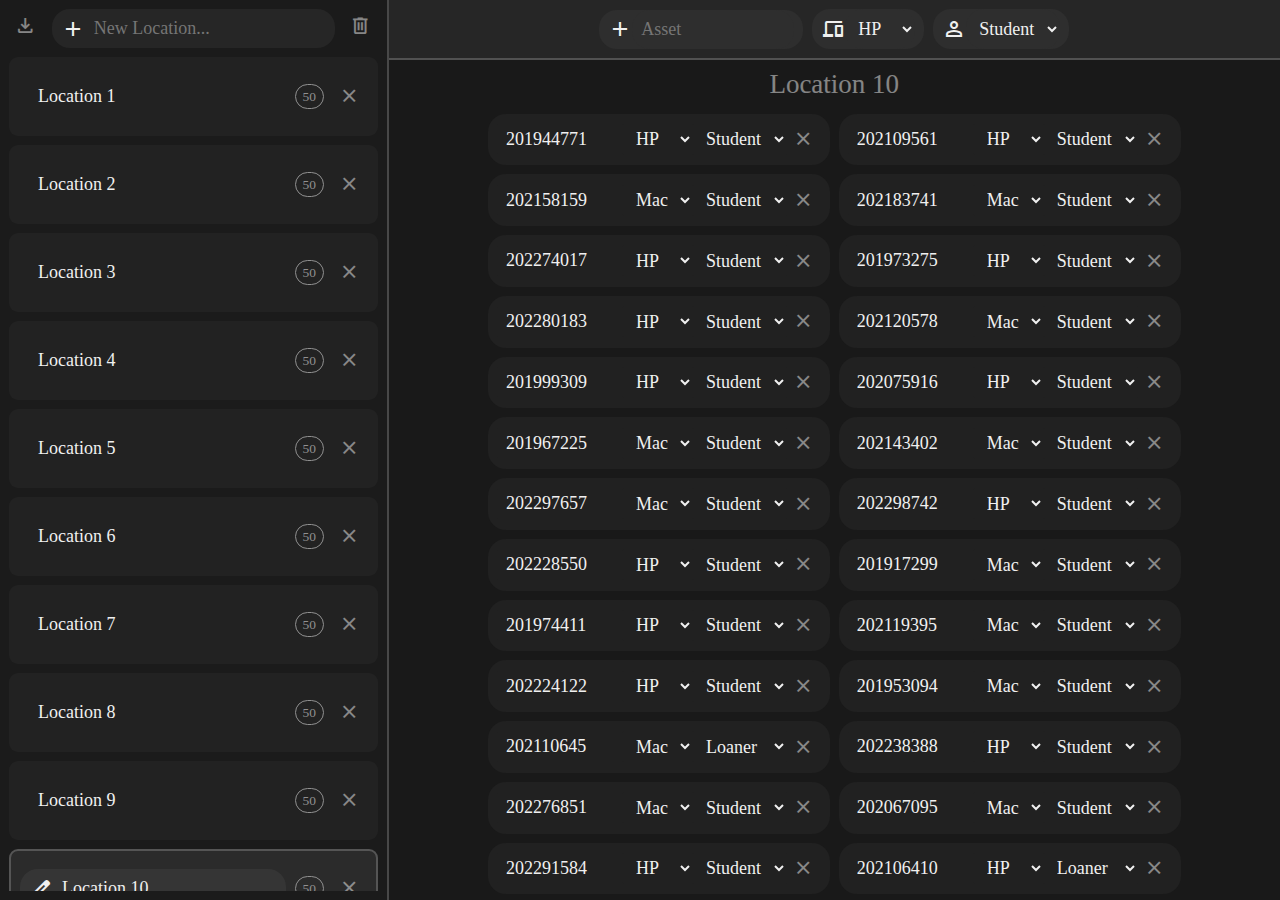
==== docs/index.html @ bd419b02 "Restructure repo" ====
<!DOCTYPE html>
<html lang="en">
<head>
	<meta charset="UTF-8">
	<meta http-equiv="X-UA-Compatible" content="IE=edge">
	<meta name="viewport" content="width=device-width, initial-scale=1.0">
	<title>inventory</title>
	<link rel="stylesheet" href="https://fonts.googleapis.com/css2?family=Material+Symbols+Outlined:opsz,wght,FILL,GRAD@48,400,0,0" />
	<link rel="stylesheet" href="css/style.css">
</head>
<body>
<div class="fill flex-box horizontal">

	<!-- LOCATION NAVIGATION -->
	<div class="flex-box vertical gap pad" id="nav">

		<!-- new location -->
		<div class="flex-box horizontal gap">
			<button class="icon material-symbols-outlined" data-action="app-export" title="Export data">file_download</button>
			<div class="flex-box horizontal icon-input">
				<span class="material-symbols-outlined">add</span>
				<input class="flex" id="new-location" data-action="location-new" placeholder="New Location...">
			</div>
			<button class="icon material-symbols-outlined" data-action="app-clear" title="Clear all data">delete</button>
		</div>

		<!-- location list -->
		<div class="scroll flex-box vertical gap" id="location-list"></div>
	</div>

	<div class="flex flex-box vertical gap">

		<!-- HEADER -->
		<div class="flex-box horizontal center gap pad" id="header">
			<!-- device asset -->
			<div class="flex-box horizontal icon-input">
				<span class="material-symbols-outlined">add</span>
				<input data-action="device-new" placeholder="Asset" id="new-device-asset">
			</div>
	
			<!-- device model -->
			<div class="flex-box horizontal icon-input">
				<span class="material-symbols-outlined">devices</span>
				<select id="new-device-model">
					<option value="HP">HP</option>
					<option value="Mac">Mac</option>
				</select>
			</div>
	
			<!-- device type -->
			<div class="flex-box horizontal icon-input">
				<span class="material-symbols-outlined">person</span>
				<select id="new-device-type">
					<option value="Student">Student</option>
					<option value="Loaner">Loaner</option>
					<option value="Faculty">Faculty</option>
				</select>
			</div>
	
			<input class="flex" id="sheet-name">
		</div>

		<!-- DEVICES -->
		<div class="flex flex-box vertical no-scroll gap" id="body">
			<div id="location-header"></div>
			<div class="scroll flex-box" id="device-list"></div>
		</div>
	</div>

</div>
</body>
<script src="js/utility.js"></script>

<script src="js/device/device-dom.js"></script>
<script src="js/device/device.js"></script>

<script src="js/location/location-dom.js"></script>
<script src="js/location/location.js"></script>

<script src="js/app/app.js"></script>
<script src="js/app/export.js"></script>
<script src="js/app/handle-events.js"></script>

<script src="js/main.js"></script>
</html>
---- docs/css/style.css ----
::-webkit-scrollbar {
	width: 4px;
}

/* Track */
::-webkit-scrollbar-track {
	background: transparent;
}
 
/* Handle */
::-webkit-scrollbar-thumb {
	background: #888;
	border-radius: 2px;
}

body {
	margin: 0;
	overflow: hidden;
	background-color: #191919;
}

* {
	font-family: 'Lucida Sans';
	font-size: 18px;
	color: #f0f0f0;
}

input, button, select {
	background-color: #303030;
	border-radius: 1em;
	border: none;
	padding: 0.25em 1em;
	outline: none;
}

button, select {
	cursor: pointer;
}

.icon {
	background-color: transparent;
	font-size: 1.25em;
	width: 1.5em;
	height: 1.5em;
	padding: 0;
	opacity: 0.5;
	border-radius: 50%;
	
	transition: all 0.15s ease-in-out;
}

.icon:hover {
	background-color: rgba(0, 0, 0, 0.2);
	opacity: 1;
}

.flex-box {
	display: flex;
	position: relative;
}

.flex {
	flex: 1;
}

.flex-box.horizontal {
	flex-direction: row;
}

.flex-box.vertical {
	flex-direction: column;
}

.no-scroll {
	overflow: hidden;
}

.scroll {
	overflow: auto;
}

.fill {
	width: 100%;
	height: 100%;
	position: absolute;
	top: 0;
	left: 0;
	box-sizing: border-box;
}

.pad {
	padding: 0.5em;
}

.gap {
	gap: 0.5em;
}

.location, .device {
	justify-items: center;
	align-items: center;
}

.location {
	background-color: rgba(255, 255, 255, 0.03);
	border: 2px solid transparent;
	font-size: 1em;
	border-radius: 0.5em;
	padding: 1em 0.5em;
	cursor: pointer;

	transition: background-color 0.15s ease-in-out;
}

.location:hover {
	background-color: rgba(255, 255, 255, 0.05);
}

.location.selected {
	background-color: rgba(255, 255, 255, 0.07);
	border: 2px solid rgba(255, 255, 255, 0.2);
}

.location.selected .location-name,
.location:not(.selected) .location-input-holder {
	display: none;
}

.location-input {
	background-color: rgba(255, 255, 255, 0.05);
}

.location-input, .location-name {
	padding: 0.5em 1em;
	width: 8em;
}

.location-count {
	border: 1px solid #909090;
	color: #909090;
	padding: 0.25em 0.5em;
	font-size: 0.75em;
	border-radius: 1em;
}

.device {
	border-radius: 1em;
	margin: 0.25em;
	display: inline-flex;
	background-color: hsl(220, 0%, 13%);

	transition: all 0.15s ease-in-out;
}

.device input,
.device select {
	border-radius: 1px;
	padding: 0.25em 0.5em;
	background-color: hsl(220, 0%, 13%);
}

.device-asset {
	width: 6em;
}

.icon-input input, .icon-input select {
	background-color: transparent;
	padding: 0.5em 0.5em;
}

.icon-input {
	background-color: rgba(255, 255, 255, 0.05);
	border-radius: 1em;
	align-items: center;
	padding: 0 0.5em;
}

.center {
	align-items: center;
	justify-content: center;
}

#sheet-name {
	display: none;
}

#nav {
	background-color: rgba(255, 255, 255, 0.01);
	border-right: 2px solid rgba(255, 255, 255, 0.2);
}

#header {
	background-color: hsl(220, 0%, 15%);
	border-bottom: 2px solid rgba(255, 255, 255, 0.2);
}

#header .icon-input,
#header .icon-input input,
#header .icon-input select {
	background-color: hsl(220, 0%, 18%);
}

#device-list {
	padding: 0 3em;
	display: inline;
	text-align: center;
}

#new-device-asset {
	width: 8em;
}

#location-header {
	font-size: 1.5em;
	opacity: 0.5;
	text-align: center;
}
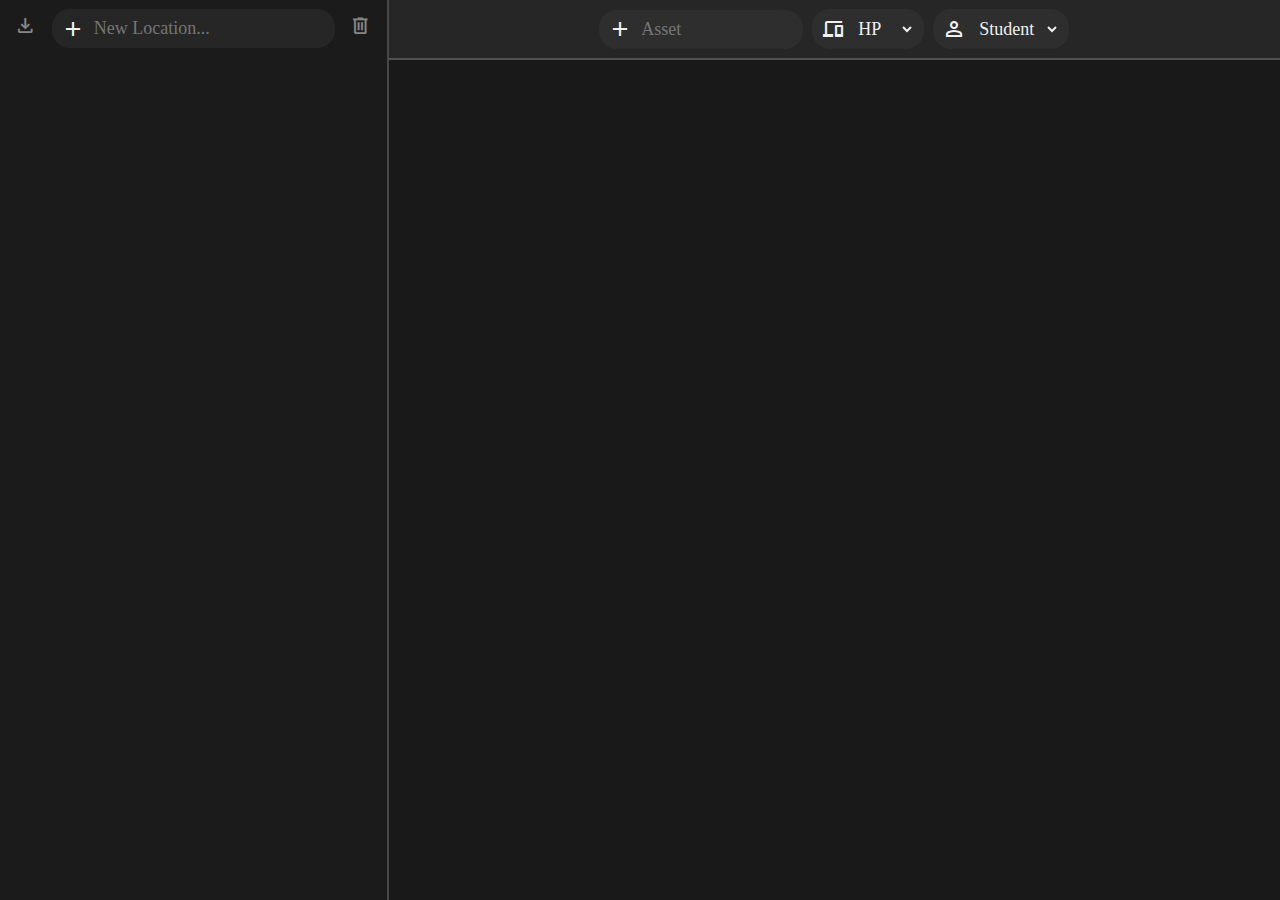
==== commit 84bf0b1e: "CSS organization" ====
--- a/docs/index.html
+++ b/docs/index.html
@@ -6,6 +6,7 @@
 	<meta name="viewport" content="width=device-width, initial-scale=1.0">
 	<title>inventory</title>
 	<link rel="stylesheet" href="https://fonts.googleapis.com/css2?family=Material+Symbols+Outlined:opsz,wght,FILL,GRAD@48,400,0,0" />
+	<link rel="stylesheet" href="css/global.css">
 	<link rel="stylesheet" href="css/style.css">
 </head>
 <body>
--- a/docs/css/global.css
+++ b/docs/css/global.css
@@ -0,0 +1,86 @@
+* {
+	font-family: 'Lucida Sans';
+	font-size: 18px;
+	color: #f0f0f0;
+}
+
+body {
+	margin: 0;
+	overflow: hidden;
+	background-color: #191919;
+}
+
+::-webkit-scrollbar {
+	width: 4px;
+}
+
+::-webkit-scrollbar-track {
+	background: transparent;
+}
+
+::-webkit-scrollbar-thumb {
+	background: #888;
+	border-radius: 2px;
+}
+
+input, button, select {
+	background-color: #303030;
+	border: none;
+	border-radius: 1em;
+	padding: 0.25em 1em;
+	outline: none;
+}
+
+button, select {
+	cursor: pointer;
+}
+
+
+/* UTILITY STYLE */
+
+.flex-box {
+	display: flex;
+	position: relative;
+}
+
+.flex {
+	flex: 1;
+}
+
+.flex-box.horizontal {
+	flex-direction: row;
+}
+
+.flex-box.vertical {
+	flex-direction: column;
+}
+
+.no-scroll {
+	overflow: hidden;
+}
+
+.scroll {
+	overflow: auto;
+}
+
+.fill {
+	width: 100%;
+	height: 100%;
+	position: absolute;
+	top: 0;
+	left: 0;
+	box-sizing: border-box;
+}
+
+.pad {
+	padding: 0.5em;
+}
+
+.gap {
+	gap: 0.5em;
+}
+
+.center {
+	align-items: center;
+	justify-content: center;
+}--- a/docs/css/style.css
+++ b/docs/css/style.css
@@ -1,42 +1,3 @@
-::-webkit-scrollbar {
-	width: 4px;
-}
-
-/* Track */
-::-webkit-scrollbar-track {
-	background: transparent;
-}
- 
-/* Handle */
-::-webkit-scrollbar-thumb {
-	background: #888;
-	border-radius: 2px;
-}
-
-body {
-	margin: 0;
-	overflow: hidden;
-	background-color: #191919;
-}
-
-* {
-	font-family: 'Lucida Sans';
-	font-size: 18px;
-	color: #f0f0f0;
-}
-
-input, button, select {
-	background-color: #303030;
-	border-radius: 1em;
-	border: none;
-	padding: 0.25em 1em;
-	outline: none;
-}
-
-button, select {
-	cursor: pointer;
-}
-
 .icon {
 	background-color: transparent;
 	font-size: 1.25em;
@@ -54,52 +15,51 @@
 	opacity: 1;
 }
 
-.flex-box {
-	display: flex;
-	position: relative;
+.icon-input input, .icon-input select {
+	background-color: transparent;
+	padding: 0.5em 0.5em;
 }
 
-.flex {
-	flex: 1;
+.icon-input {
+	background-color: rgba(255, 255, 255, 0.05);
+	border-radius: 1em;
+	align-items: center;
+	padding: 0 0.5em;
 }
 
-.flex-box.horizontal {
-	flex-direction: row;
+#sheet-name {
+	display: none;
 }
 
-.flex-box.vertical {
-	flex-direction: column;
+#nav {
+	background-color: rgba(255, 255, 255, 0.01);
+	border-right: 2px solid rgba(255, 255, 255, 0.2);
 }
 
-.no-scroll {
-	overflow: hidden;
+#header {
+	background-color: hsl(220, 0%, 15%);
+	border-bottom: 2px solid rgba(255, 255, 255, 0.2);
 }
 
-.scroll {
-	overflow: auto;
+#header .icon-input,
+#header .icon-input input,
+#header .icon-input select {
+	background-color: hsl(220, 0%, 18%);
 }
 
-.fill {
-	width: 100%;
-	height: 100%;
-	position: absolute;
-	top: 0;
-	left: 0;
-	box-sizing: border-box;
+#location-header {
+	font-size: 1.5em;
+	opacity: 0.5;
+	text-align: center;
 }
 
-.pad {
-	padding: 0.5em;
+#new-device-asset {
+	width: 8em;
 }
 
-.gap {
-	gap: 0.5em;
-}
 
-.location, .device {
-	justify-items: center;
-	align-items: center;
-}
+
+/* LOCATION STYLE */
 
 .location {
 	background-color: rgba(255, 255, 255, 0.03);
@@ -137,81 +97,38 @@
 
 .location-count {
 	border: 1px solid #909090;
+	border-radius: 1em;
 	color: #909090;
+	font-size: 0.75em;
 	padding: 0.25em 0.5em;
-	font-size: 0.75em;
-	border-radius: 1em;
+}
+
+
+
+/* DEVICE STYLE */
+
+#device-list {
+	display: inline;
+	padding: 0 3em;
+	text-align: center;
 }
 
 .device {
+	background-color: hsl(220, 0%, 13%);
 	border-radius: 1em;
+	display: inline-flex;
 	margin: 0.25em;
-	display: inline-flex;
-	background-color: hsl(220, 0%, 13%);
 
 	transition: all 0.15s ease-in-out;
 }
 
 .device input,
 .device select {
+	background-color: hsl(220, 0%, 13%);
 	border-radius: 1px;
 	padding: 0.25em 0.5em;
-	background-color: hsl(220, 0%, 13%);
 }
 
 .device-asset {
 	width: 6em;
-}
-
-.icon-input input, .icon-input select {
-	background-color: transparent;
-	padding: 0.5em 0.5em;
-}
-
-.icon-input {
-	background-color: rgba(255, 255, 255, 0.05);
-	border-radius: 1em;
-	align-items: center;
-	padding: 0 0.5em;
-}
-
-.center {
-	align-items: center;
-	justify-content: center;
-}
-
-#sheet-name {
-	display: none;
-}
-
-#nav {
-	background-color: rgba(255, 255, 255, 0.01);
-	border-right: 2px solid rgba(255, 255, 255, 0.2);
-}
-
-#header {
-	background-color: hsl(220, 0%, 15%);
-	border-bottom: 2px solid rgba(255, 255, 255, 0.2);
-}
-
-#header .icon-input,
-#header .icon-input input,
-#header .icon-input select {
-	background-color: hsl(220, 0%, 18%);
-}
-
-#device-list {
-	padding: 0 3em;
-	display: inline;
-	text-align: center;
-}
-
-#new-device-asset {
-	width: 8em;
-}
-
-#location-header {
-	font-size: 1.5em;
-	opacity: 0.5;
-	text-align: center;
 }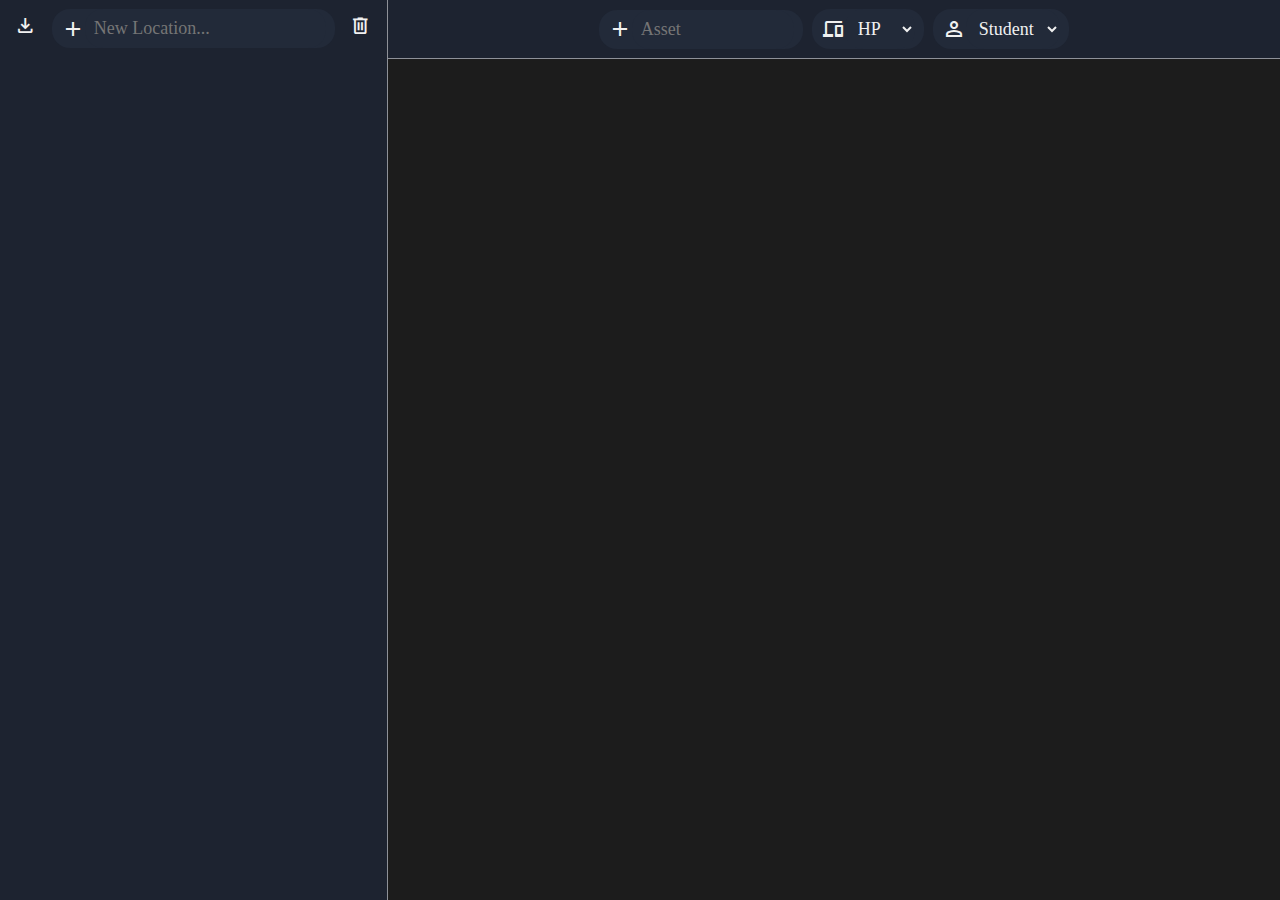
==== commit dc22ed11: "JSDoc and UI Color" ====
--- a/docs/index.html
+++ b/docs/index.html
@@ -4,10 +4,10 @@
 	<meta charset="UTF-8">
 	<meta http-equiv="X-UA-Compatible" content="IE=edge">
 	<meta name="viewport" content="width=device-width, initial-scale=1.0">
-	<title>inventory</title>
 	<link rel="stylesheet" href="https://fonts.googleapis.com/css2?family=Material+Symbols+Outlined:opsz,wght,FILL,GRAD@48,400,0,0" />
 	<link rel="stylesheet" href="css/global.css">
 	<link rel="stylesheet" href="css/style.css">
+	<title>inventory</title>
 </head>
 <body>
 <div class="fill flex-box horizontal">
@@ -29,6 +29,7 @@
 		<div class="scroll flex-box vertical gap" id="location-list"></div>
 	</div>
 
+	<!-- BODY -->
 	<div class="flex flex-box vertical gap">
 
 		<!-- HEADER -->
@@ -79,7 +80,6 @@
 <script src="js/location/location.js"></script>
 
 <script src="js/app/app.js"></script>
-<script src="js/app/export.js"></script>
 <script src="js/app/handle-events.js"></script>
 
 <script src="js/main.js"></script>
--- a/docs/css/global.css
+++ b/docs/css/global.css
@@ -7,7 +7,7 @@
 body {
 	margin: 0;
 	overflow: hidden;
-	background-color: #191919;
+	background-color: #1c1c1c;
 }
 
 ::-webkit-scrollbar {
@@ -83,4 +83,19 @@
 .center {
 	align-items: center;
 	justify-content: center;
+}
+
+.icon {
+	background-color: transparent;
+	font-size: 1.25em;
+	width: 1.5em;
+	height: 1.5em;
+	padding: 0;
+	border-radius: 50%;
+	
+	transition: all 0.15s ease-in-out;
+}
+
+.icon:hover {
+	background-color: rgba(0, 0, 0, 0.2);
 }--- a/docs/css/style.css
+++ b/docs/css/style.css
@@ -1,27 +1,10 @@
-.icon {
-	background-color: transparent;
-	font-size: 1.25em;
-	width: 1.5em;
-	height: 1.5em;
-	padding: 0;
-	opacity: 0.5;
-	border-radius: 50%;
-	
-	transition: all 0.15s ease-in-out;
-}
-
-.icon:hover {
-	background-color: rgba(0, 0, 0, 0.2);
-	opacity: 1;
-}
-
 .icon-input input, .icon-input select {
-	background-color: transparent;
+	background-color: hsl(220, 25%, 18%);
 	padding: 0.5em 0.5em;
 }
 
 .icon-input {
-	background-color: rgba(255, 255, 255, 0.05);
+	background-color: hsl(220, 25%, 18%);
 	border-radius: 1em;
 	align-items: center;
 	padding: 0 0.5em;
@@ -32,24 +15,18 @@
 }
 
 #nav {
-	background-color: rgba(255, 255, 255, 0.01);
-	border-right: 2px solid rgba(255, 255, 255, 0.2);
+	background-color: hsl(220, 25%, 15%);
+	border-right: 1px solid rgba(255, 255, 255, 0.5);
 }
 
 #header {
-	background-color: hsl(220, 0%, 15%);
-	border-bottom: 2px solid rgba(255, 255, 255, 0.2);
-}
-
-#header .icon-input,
-#header .icon-input input,
-#header .icon-input select {
-	background-color: hsl(220, 0%, 18%);
+	background-color: hsl(220, 25%, 15%);
+	border-bottom: 1px solid rgba(255, 255, 255, 0.5);
 }
 
 #location-header {
+	color: hsl(220, 0%, 50%);
 	font-size: 1.5em;
-	opacity: 0.5;
 	text-align: center;
 }
 
@@ -62,8 +39,8 @@
 /* LOCATION STYLE */
 
 .location {
-	background-color: rgba(255, 255, 255, 0.03);
-	border: 2px solid transparent;
+	background-color: hsl(220, 25%, 20%);
+	border: 1px solid transparent;
 	font-size: 1em;
 	border-radius: 0.5em;
 	padding: 1em 0.5em;
@@ -73,12 +50,12 @@
 }
 
 .location:hover {
-	background-color: rgba(255, 255, 255, 0.05);
+	background-color: hsl(220, 25%, 22%);
 }
 
 .location.selected {
-	background-color: rgba(255, 255, 255, 0.07);
-	border: 2px solid rgba(255, 255, 255, 0.2);
+	background-color: hsl(220, 25%, 24%);
+	border: 1px solid rgba(255, 255, 255, 0.5);
 }
 
 .location.selected .location-name,
@@ -86,8 +63,8 @@
 	display: none;
 }
 
-.location-input {
-	background-color: rgba(255, 255, 255, 0.05);
+.location-input-holder, .location-input-holder input {
+	background-color: hsl(220, 25%, 27%);
 }
 
 .location-input, .location-name {
@@ -114,7 +91,7 @@
 }
 
 .device {
-	background-color: hsl(220, 0%, 13%);
+	background-color: hsl(220, 0%, 17%);
 	border-radius: 1em;
 	display: inline-flex;
 	margin: 0.25em;
@@ -124,7 +101,7 @@
 
 .device input,
 .device select {
-	background-color: hsl(220, 0%, 13%);
+	background-color: hsl(220, 0%, 17%);
 	border-radius: 1px;
 	padding: 0.25em 0.5em;
 }
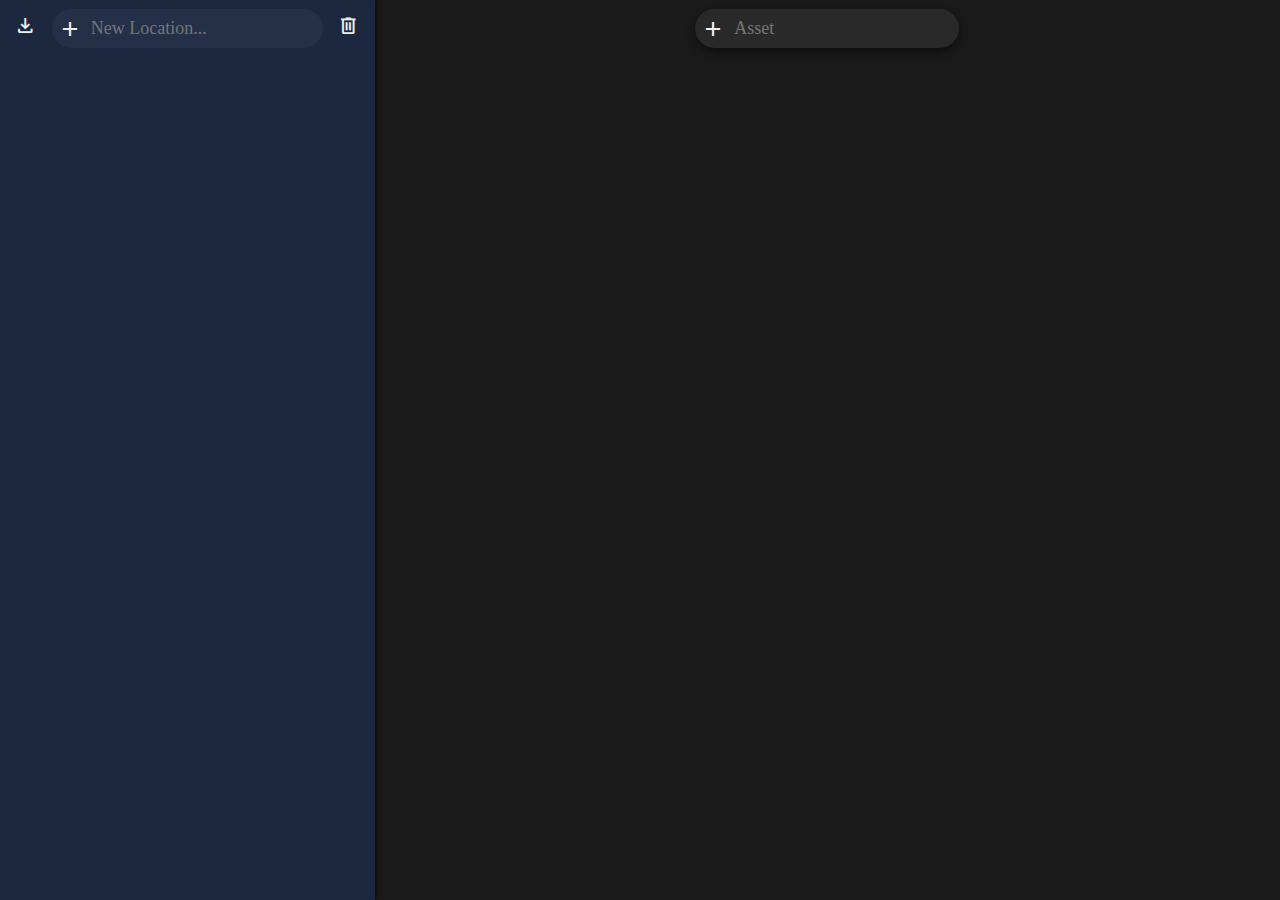
==== commit 64001fe7: "Simple Data Input" ====
--- a/docs/index.html
+++ b/docs/index.html
@@ -30,43 +30,19 @@
 	</div>
 
 	<!-- BODY -->
-	<div class="flex flex-box vertical gap">
+	<div class="flex flex-box vertical">
+		<input class="flex" id="sheet-name">
 
-		<!-- HEADER -->
-		<div class="flex-box horizontal center gap pad" id="header">
-			<!-- device asset -->
-			<div class="flex-box horizontal icon-input">
+		<!-- DEVICES -->
+		<div class="flex flex-box vertical no-scroll" id="body">
+			<div class="scroll flex-box" id="device-list"></div>
+			
+			<div class="flex-box horizontal absolute icon-input" id="new-device-asset-holder">
 				<span class="material-symbols-outlined">add</span>
 				<input data-action="device-new" placeholder="Asset" id="new-device-asset">
 			</div>
-	
-			<!-- device model -->
-			<div class="flex-box horizontal icon-input">
-				<span class="material-symbols-outlined">devices</span>
-				<select id="new-device-model">
-					<option value="HP">HP</option>
-					<option value="Mac">Mac</option>
-				</select>
-			</div>
-	
-			<!-- device type -->
-			<div class="flex-box horizontal icon-input">
-				<span class="material-symbols-outlined">person</span>
-				<select id="new-device-type">
-					<option value="Student">Student</option>
-					<option value="Loaner">Loaner</option>
-					<option value="Faculty">Faculty</option>
-				</select>
-			</div>
-	
-			<input class="flex" id="sheet-name">
 		</div>
 
-		<!-- DEVICES -->
-		<div class="flex flex-box vertical no-scroll gap" id="body">
-			<div id="location-header"></div>
-			<div class="scroll flex-box" id="device-list"></div>
-		</div>
 	</div>
 
 </div>
--- a/docs/css/global.css
+++ b/docs/css/global.css
@@ -7,7 +7,7 @@
 body {
 	margin: 0;
 	overflow: hidden;
-	background-color: #1c1c1c;
+	background-color: hsl(220, 0%, 10%);
 }
 
 ::-webkit-scrollbar {
@@ -26,7 +26,7 @@
 input, button, select {
 	background-color: #303030;
 	border: none;
-	border-radius: 1em;
+	border-radius: 1.5em;
 	padding: 0.25em 1em;
 	outline: none;
 }
@@ -41,6 +41,10 @@
 .flex-box {
 	display: flex;
 	position: relative;
+}
+
+.absolute {
+	position: absolute;
 }
 
 .flex {
--- a/docs/css/style.css
+++ b/docs/css/style.css
@@ -1,13 +1,16 @@
-.icon-input input, .icon-input select {
-	background-color: hsl(220, 25%, 18%);
-	padding: 0.5em 0.5em;
+.icon-input {
+	background-color: hsla(220, 0%, 100%, 0.04);
+	border-radius: 1.5em;
+	align-items: center;
 }
 
-.icon-input {
-	background-color: hsl(220, 25%, 18%);
-	border-radius: 1em;
-	align-items: center;
-	padding: 0 0.5em;
+.icon-input .material-symbols-outlined {
+	padding: 0 0 0 0.25em;
+}
+
+.icon-input input {
+	background-color: transparent;
+	padding: 0.5em 0.5em;
 }
 
 #sheet-name {
@@ -15,31 +18,15 @@
 }
 
 #nav {
-	background-color: hsl(220, 25%, 15%);
-	border-right: 1px solid rgba(255, 255, 255, 0.5);
+	background-color: hsl(220, 40%, 18%);
+	box-shadow: 0 0 4px #000000;
 }
-
-#header {
-	background-color: hsl(220, 25%, 15%);
-	border-bottom: 1px solid rgba(255, 255, 255, 0.5);
-}
-
-#location-header {
-	color: hsl(220, 0%, 50%);
-	font-size: 1.5em;
-	text-align: center;
-}
-
-#new-device-asset {
-	width: 8em;
-}
-
 
 
 /* LOCATION STYLE */
 
 .location {
-	background-color: hsl(220, 25%, 20%);
+	background-color: hsl(220, 40%, 20%);
 	border: 1px solid transparent;
 	font-size: 1em;
 	border-radius: 0.5em;
@@ -50,21 +37,16 @@
 }
 
 .location:hover {
-	background-color: hsl(220, 25%, 22%);
+	background-color: hsl(220, 40%, 22%);
 }
 
 .location.selected {
-	background-color: hsl(220, 25%, 24%);
-	border: 1px solid rgba(255, 255, 255, 0.5);
+	background-color: hsl(220, 40%, 24%);
 }
 
 .location.selected .location-name,
 .location:not(.selected) .location-input-holder {
 	display: none;
-}
-
-.location-input-holder, .location-input-holder input {
-	background-color: hsl(220, 25%, 27%);
 }
 
 .location-input, .location-name {
@@ -84,14 +66,26 @@
 
 /* DEVICE STYLE */
 
+#new-device-asset {
+	width: 12em;
+}
+
+#new-device-asset-holder {
+	background-color: hsl(220, 0%, 16%);
+	left: 50%;
+	top: 0.5em;
+	transform: translate(-50%, 0);
+	box-shadow: 0 4px 12px -4px #000000;
+}
+
 #device-list {
 	display: inline;
-	padding: 0 3em;
+	padding: 3em 3em 0.25em 3em;
 	text-align: center;
 }
 
 .device {
-	background-color: hsl(220, 0%, 17%);
+	background-color: hsl(220, 0%, 14%);
 	border-radius: 1em;
 	display: inline-flex;
 	margin: 0.25em;
@@ -99,13 +93,35 @@
 	transition: all 0.15s ease-in-out;
 }
 
-.device input,
-.device select {
-	background-color: hsl(220, 0%, 17%);
-	border-radius: 1px;
-	padding: 0.25em 0.5em;
+.device input {
+	background-color: hsl(220, 0%, 13%);
+	border-radius: 0.5em;
+	color: hsl(220, 0%, 70%);
+	font-size: 0.9em;
+	padding: 0.5em 0.5em;
 }
 
 .device-asset {
 	width: 6em;
+}
+.device-tag {
+	width: 9em;
+}
+
+.flash {
+	animation: device-flash 0.3s linear forwards;
+}
+
+@keyframes device-flash {
+	0% {
+		opacity: 0;
+		box-shadow: 0 0 0 0px #e0e0e0;
+	}
+	50% {
+		box-shadow: 0 0 0 2px #e0e0e0;
+	}
+	100% {
+		opacity: 1;
+		box-shadow: 0 0 0 0px #e0e0e0;
+	}
 }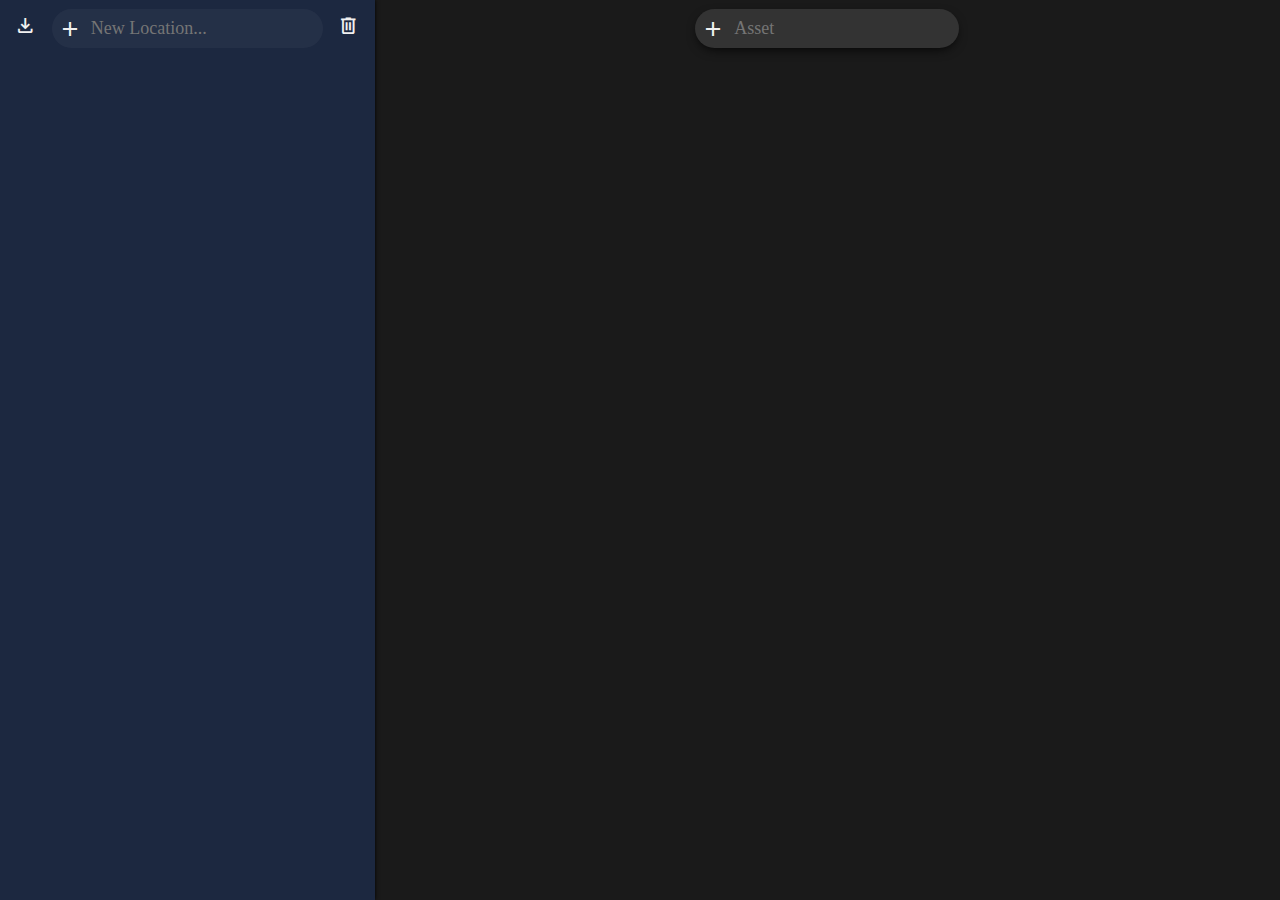
==== commit 084a3287: "Minor Fixes" ====
--- a/docs/index.html
+++ b/docs/index.html
@@ -31,7 +31,6 @@
 
 	<!-- BODY -->
 	<div class="flex flex-box vertical">
-		<input class="flex" id="sheet-name">
 
 		<!-- DEVICES -->
 		<div class="flex flex-box vertical no-scroll" id="body">
--- a/docs/css/style.css
+++ b/docs/css/style.css
@@ -71,7 +71,7 @@
 }
 
 #new-device-asset-holder {
-	background-color: hsl(220, 0%, 16%);
+	background-color: hsl(220, 0%, 20%);
 	left: 50%;
 	top: 0.5em;
 	transform: translate(-50%, 0);
@@ -93,11 +93,14 @@
 	transition: all 0.15s ease-in-out;
 }
 
+.device input, .device span {
+	color: hsl(220, 0%, 70%);
+	font-size: 0.9em;
+}
+
 .device input {
 	background-color: hsl(220, 0%, 13%);
 	border-radius: 0.5em;
-	color: hsl(220, 0%, 70%);
-	font-size: 0.9em;
 	padding: 0.5em 0.5em;
 }
 
@@ -105,7 +108,6 @@
 	width: 6em;
 }
 .device-tag {
-	width: 9em;
 }
 
 .flash {
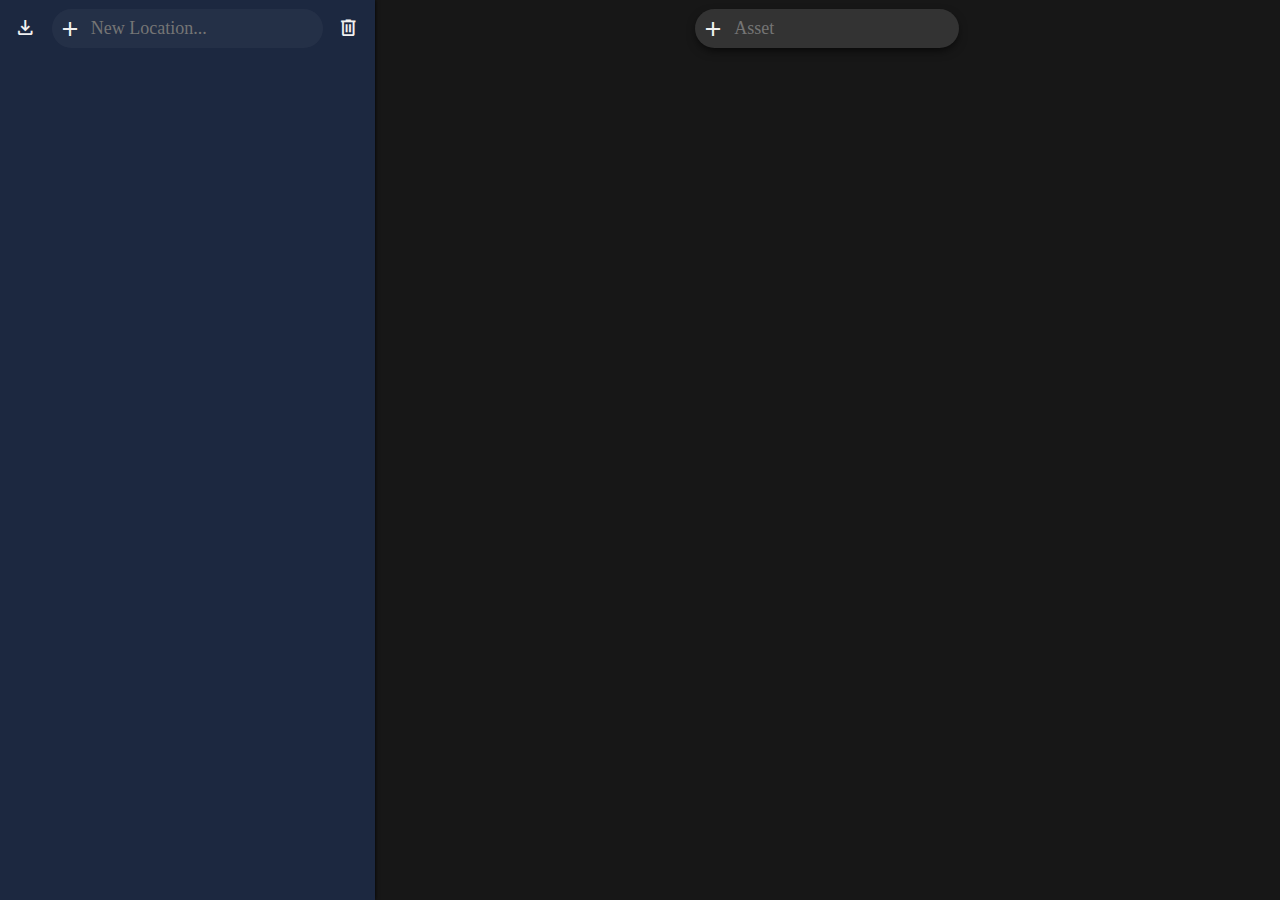
==== commit f7886b3e: "Minor UI Changes" ====
--- a/docs/index.html
+++ b/docs/index.html
@@ -4,10 +4,11 @@
 	<meta charset="UTF-8">
 	<meta http-equiv="X-UA-Compatible" content="IE=edge">
 	<meta name="viewport" content="width=device-width, initial-scale=1.0">
+	<link rel="icon" type="image/x-icon" href="https://helpdesk.uwstout.edu/helpdesk/images/HD.ico">
 	<link rel="stylesheet" href="https://fonts.googleapis.com/css2?family=Material+Symbols+Outlined:opsz,wght,FILL,GRAD@48,400,0,0" />
 	<link rel="stylesheet" href="css/global.css">
 	<link rel="stylesheet" href="css/style.css">
-	<title>inventory</title>
+	<title>Inventory</title>
 </head>
 <body>
 <div class="fill flex-box horizontal">
@@ -16,12 +17,14 @@
 	<div class="flex-box vertical gap pad" id="nav">
 
 		<!-- new location -->
-		<div class="flex-box horizontal gap">
+		<div class="flex-box horizontal gap center">
 			<button class="icon material-symbols-outlined" data-action="app-export" title="Export data">file_download</button>
+			
 			<div class="flex-box horizontal icon-input">
 				<span class="material-symbols-outlined">add</span>
 				<input class="flex" id="new-location" data-action="location-new" placeholder="New Location...">
 			</div>
+
 			<button class="icon material-symbols-outlined" data-action="app-clear" title="Clear all data">delete</button>
 		</div>
 
--- a/docs/css/global.css
+++ b/docs/css/global.css
@@ -7,7 +7,7 @@
 body {
 	margin: 0;
 	overflow: hidden;
-	background-color: hsl(220, 0%, 10%);
+	background-color: hsl(220, 0%, 9%);
 }
 
 ::-webkit-scrollbar {
--- a/docs/css/style.css
+++ b/docs/css/style.css
@@ -85,29 +85,20 @@
 }
 
 .device {
-	background-color: hsl(220, 0%, 14%);
-	border-radius: 1em;
+	background-color: hsl(220, 0%, 17%);
+	border-radius: 0.5em;
 	display: inline-flex;
 	margin: 0.25em;
 
 	transition: all 0.15s ease-in-out;
 }
 
-.device input, .device span {
+.device .tag {
+	background-color: rgba(0, 0, 0, 0.15);
+	padding: 0.5em;
+	border-radius: 0.5em;
 	color: hsl(220, 0%, 70%);
 	font-size: 0.9em;
-}
-
-.device input {
-	background-color: hsl(220, 0%, 13%);
-	border-radius: 0.5em;
-	padding: 0.5em 0.5em;
-}
-
-.device-asset {
-	width: 6em;
-}
-.device-tag {
 }
 
 .flash {
